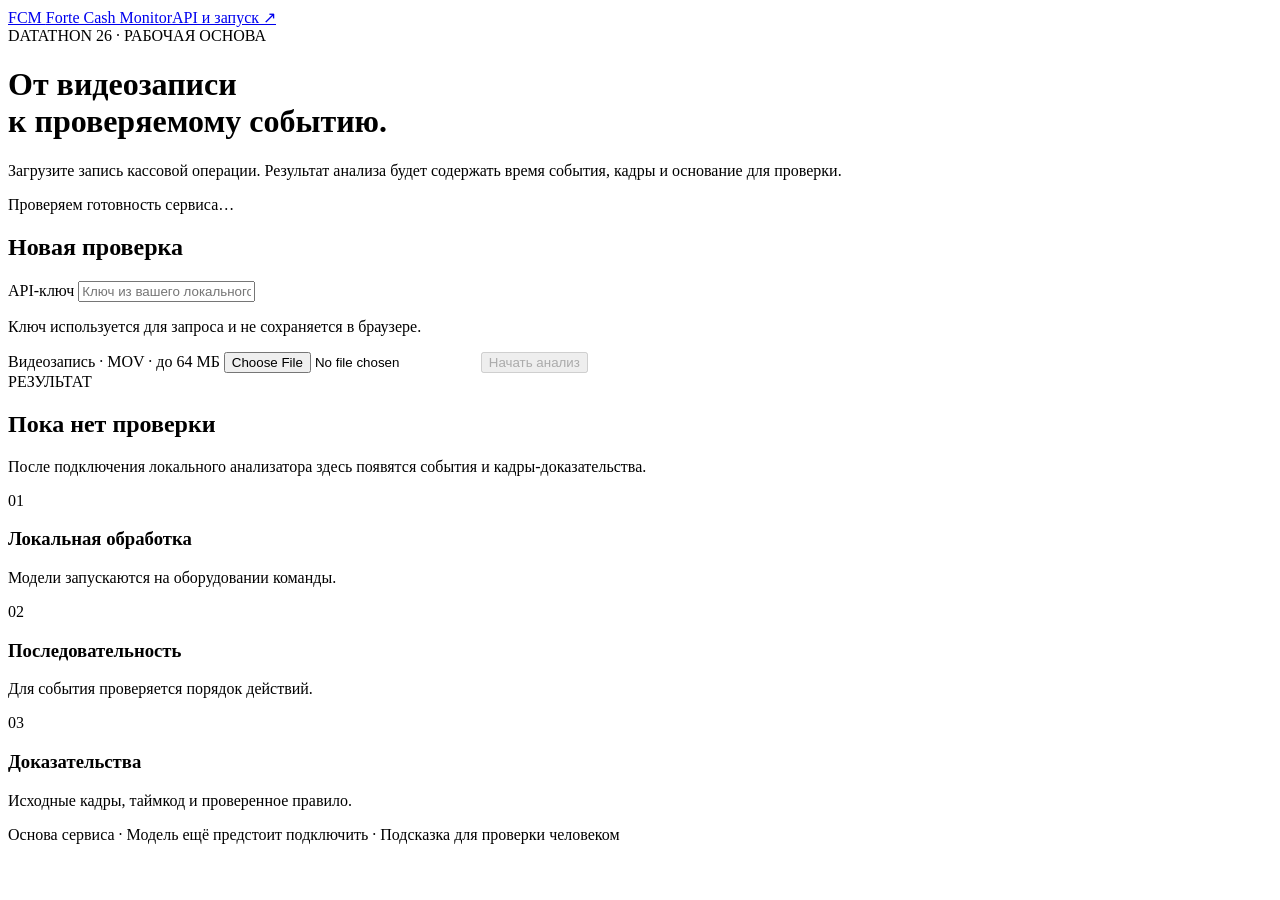
==== frontend/index.html @ 841b445e "Initialize local video review service foundation" ====
<!doctype html>
<html lang="ru">
<head>
  <meta charset="utf-8">
  <meta name="viewport" content="width=device-width, initial-scale=1">
  <title>Forte Cash Monitor</title>
  <link rel="stylesheet" href="/static/app.css">
  <script src="/static/app.js" defer></script>
</head>
<body>
  <header><a class="brand" href="/">FCM <span>Forte Cash Monitor</span></a><a href="/docs">API и запуск ↗</a></header>
  <main>
    <div class="eyebrow">DATATHON 26 · РАБОЧАЯ ОСНОВА</div>
    <h1>От видеозаписи<br>к проверяемому событию.</h1>
    <p class="intro">Загрузите запись кассовой операции. Результат анализа будет содержать время события, кадры и основание для проверки.</p>
    <div id="readiness" class="notice" role="status">Проверяем готовность сервиса…</div>
    <div class="layout">
      <section class="panel">
        <h2>Новая проверка</h2>
        <form id="upload-form">
          <label for="api-key">API-ключ</label>
          <input id="api-key" type="password" autocomplete="off" placeholder="Ключ из вашего локального .env" required>
          <p class="hint">Ключ используется для запроса и не сохраняется в браузере.</p>
          <label for="video-file">Видеозапись · MOV · до 64 МБ</label>
          <input id="video-file" type="file" accept=".mov,video/quicktime" required>
          <button id="submit-button" type="submit" disabled>Начать анализ</button>
        </form>
      </section>
      <section class="panel result-panel" aria-live="polite">
        <div class="eyebrow">РЕЗУЛЬТАТ</div>
        <h2 id="result-title">Пока нет проверки</h2>
        <p id="result-description">После подключения локального анализатора здесь появятся события и кадры-доказательства.</p>
        <div id="events"></div>
      </section>
    </div>
    <section class="steps" aria-label="Как работает сервис">
      <div><span>01</span><h3>Локальная обработка</h3><p>Модели запускаются на оборудовании команды.</p></div>
      <div><span>02</span><h3>Последовательность</h3><p>Для события проверяется порядок действий.</p></div>
      <div><span>03</span><h3>Доказательства</h3><p>Исходные кадры, таймкод и проверенное правило.</p></div>
    </section>
  </main>
  <footer>Основа сервиса · Модель ещё предстоит подключить · Подсказка для проверки человеком</footer>
</body>
</html>
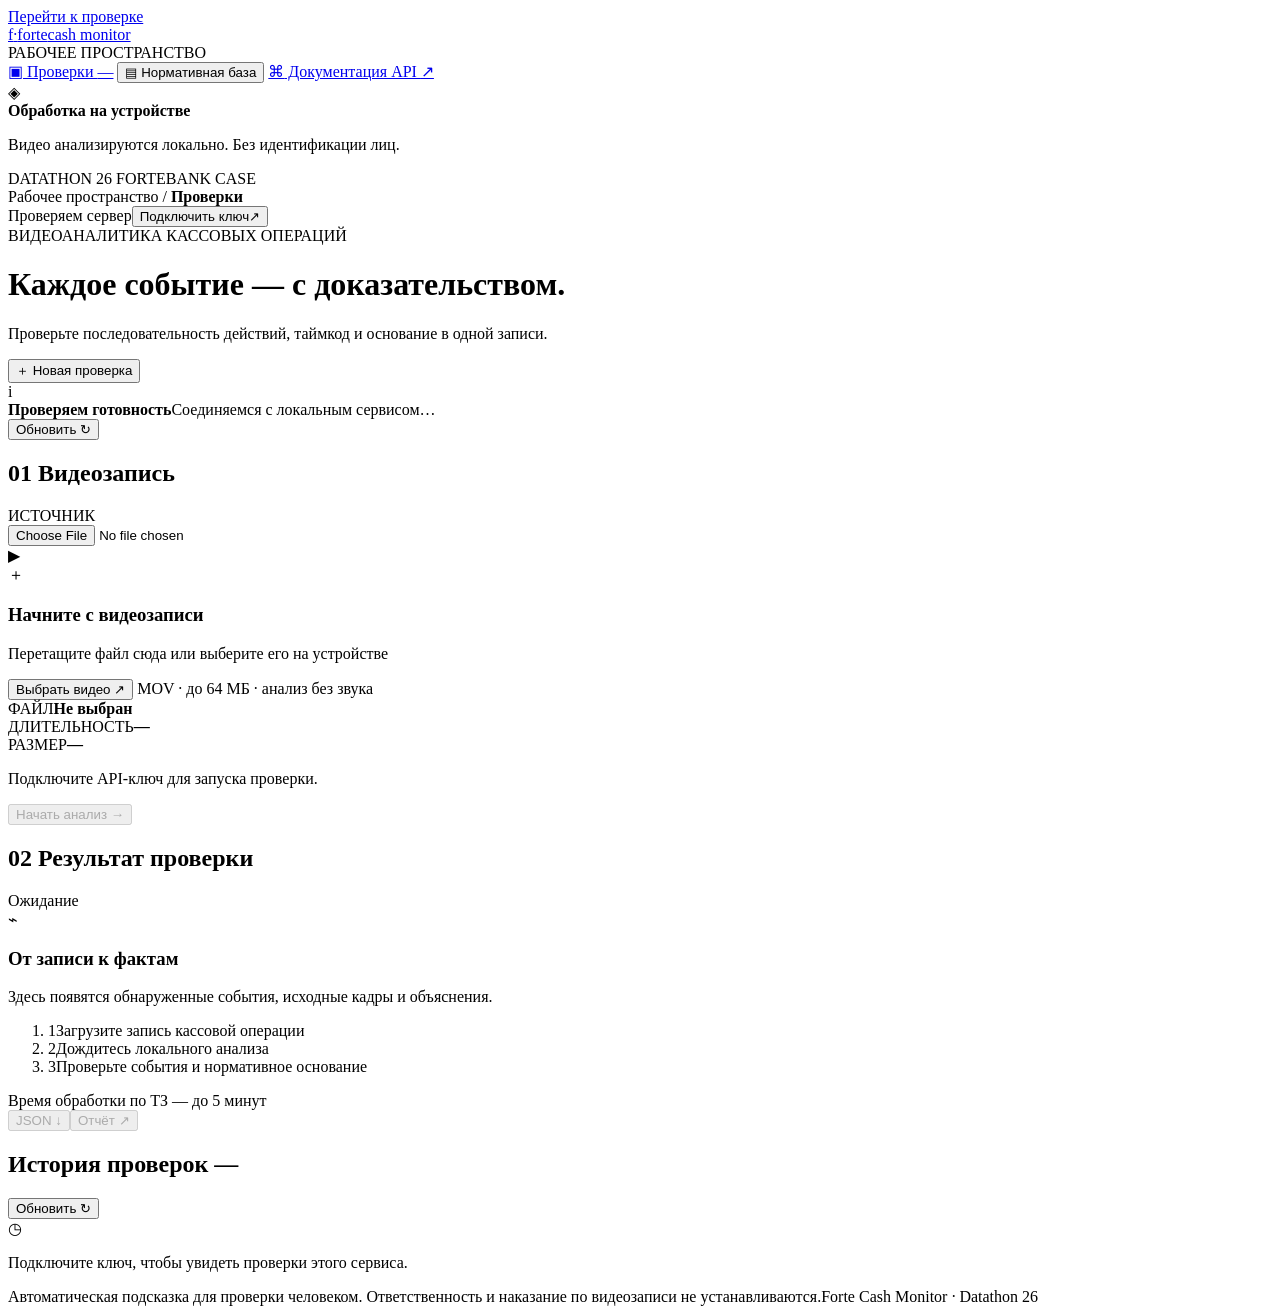
==== commit b71e026d: "Build video review workspace and reliable API integration layer" ====
--- a/frontend/index.html
+++ b/frontend/index.html
@@ -1,44 +1,319 @@
 <!doctype html>
 <html lang="ru">
-<head>
-  <meta charset="utf-8">
-  <meta name="viewport" content="width=device-width, initial-scale=1">
-  <title>Forte Cash Monitor</title>
-  <link rel="stylesheet" href="/static/app.css">
-  <script src="/static/app.js" defer></script>
-</head>
-<body>
-  <header><a class="brand" href="/">FCM <span>Forte Cash Monitor</span></a><a href="/docs">API и запуск ↗</a></header>
-  <main>
-    <div class="eyebrow">DATATHON 26 · РАБОЧАЯ ОСНОВА</div>
-    <h1>От видеозаписи<br>к проверяемому событию.</h1>
-    <p class="intro">Загрузите запись кассовой операции. Результат анализа будет содержать время события, кадры и основание для проверки.</p>
-    <div id="readiness" class="notice" role="status">Проверяем готовность сервиса…</div>
-    <div class="layout">
-      <section class="panel">
-        <h2>Новая проверка</h2>
-        <form id="upload-form">
-          <label for="api-key">API-ключ</label>
-          <input id="api-key" type="password" autocomplete="off" placeholder="Ключ из вашего локального .env" required>
-          <p class="hint">Ключ используется для запроса и не сохраняется в браузере.</p>
-          <label for="video-file">Видеозапись · MOV · до 64 МБ</label>
-          <input id="video-file" type="file" accept=".mov,video/quicktime" required>
-          <button id="submit-button" type="submit" disabled>Начать анализ</button>
-        </form>
-      </section>
-      <section class="panel result-panel" aria-live="polite">
-        <div class="eyebrow">РЕЗУЛЬТАТ</div>
-        <h2 id="result-title">Пока нет проверки</h2>
-        <p id="result-description">После подключения локального анализатора здесь появятся события и кадры-доказательства.</p>
-        <div id="events"></div>
-      </section>
+  <head>
+    <meta charset="utf-8" />
+    <meta name="viewport" content="width=device-width, initial-scale=1" />
+    <meta
+      name="description"
+      content="Локальная проверка кассовых операций: видео, события, таймкоды и кадры-доказательства."
+    />
+    <title>Forte Cash Monitor · Проверки</title>
+    <link rel="icon" href="/static/favicon.svg" type="image/svg+xml" />
+    <link rel="stylesheet" href="/static/app.css" />
+    <script src="/static/app.js" defer></script>
+  </head>
+  <body>
+    <a class="skip-link" href="#workspace">Перейти к проверке</a>
+    <aside class="sidebar">
+      <a class="brand" href="/" aria-label="Forte Cash Monitor — главная"
+        ><span class="brand-mark">f<span>·</span></span
+        ><span>forte<span class="brand-sub">cash monitor</span></span></a
+      >
+      <div class="sidebar-label">РАБОЧЕЕ ПРОСТРАНСТВО</div>
+      <nav aria-label="Основная навигация">
+        <a class="nav-item active" href="#workspace"
+          ><span aria-hidden="true">▣</span> Проверки
+          <span class="nav-count" id="nav-count">—</span></a
+        >
+        <button class="nav-item" id="rules-button">
+          <span aria-hidden="true">▤</span> Нормативная база
+        </button>
+        <a class="nav-item" href="/docs"
+          ><span aria-hidden="true">⌘</span> Документация API
+          <span class="nav-arrow" aria-hidden="true">↗</span></a
+        >
+      </nav>
+      <div class="sidebar-bottom">
+        <div class="privacy-icon" aria-hidden="true">◈</div>
+        <strong>Обработка на устройстве</strong>
+        <p>Видео анализируются локально. Без идентификации лиц.</p>
+        <div class="sidebar-foot">DATATHON 26 <span>FORTEBANK CASE</span></div>
+      </div>
+    </aside>
+    <div class="shell">
+      <header class="topbar">
+        <div class="breadcrumb">
+          Рабочее пространство <span>/</span> <strong>Проверки</strong>
+        </div>
+        <div class="topbar-actions">
+          <span class="server-status" id="server-status"
+            ><i></i> Проверяем сервер</span
+          ><button class="connection-button" id="connection-button">
+            <span id="connection-dot" class="connection-dot"></span
+            ><span id="connection-label">Подключить ключ</span
+            ><span aria-hidden="true">↗</span>
+          </button>
+        </div>
+      </header>
+      <main id="workspace">
+        <div class="page-heading">
+          <div>
+            <div class="eyebrow">ВИДЕОАНАЛИТИКА КАССОВЫХ ОПЕРАЦИЙ</div>
+            <h1>Каждое событие — с доказательством.</h1>
+            <p>
+              Проверьте последовательность действий, таймкод и основание в одной
+              записи.
+            </p>
+          </div>
+          <button id="new-check" class="button secondary">
+            <span aria-hidden="true">＋</span> Новая проверка
+          </button>
+        </div>
+        <div id="readiness" class="readiness" role="status">
+          <span class="notice-icon" aria-hidden="true">i</span>
+          <div>
+            <strong id="readiness-title">Проверяем готовность</strong
+            ><span id="readiness-text">Соединяемся с локальным сервисом…</span>
+          </div>
+          <button id="refresh-service" class="text-button">Обновить ↻</button>
+        </div>
+        <div class="workspace-grid">
+          <section class="panel source-panel" aria-labelledby="source-heading">
+            <div class="panel-heading">
+              <h2 id="source-heading">
+                <span class="section-number">01</span> Видеозапись
+              </h2>
+              <span class="subtle-label">ИСТОЧНИК</span>
+            </div>
+            <input
+              id="video-file"
+              class="sr-only"
+              type="file"
+              accept=".mov,video/quicktime"
+              aria-label="Выбрать MOV-видео"
+            />
+            <div class="video-area" id="video-area">
+              <div class="dropzone" id="dropzone">
+                <div class="upload-illustration" aria-hidden="true">
+                  <div class="video-symbol">▶</div>
+                  <span class="upload-plus">＋</span>
+                </div>
+                <h3>Начните с видеозаписи</h3>
+                <p>Перетащите файл сюда или выберите его на устройстве</p>
+                <button id="choose-file" class="button dark">
+                  Выбрать видео <span aria-hidden="true">↗</span>
+                </button>
+                <span class="format-hint" id="format-hint"
+                  >MOV · до 64 МБ · анализ без звука</span
+                >
+              </div>
+              <video
+                id="video-player"
+                controls
+                muted
+                playsinline
+                preload="metadata"
+                hidden
+                aria-label="Исходная видеозапись"
+              ></video>
+              <div class="video-message" id="video-message" hidden>
+                <span aria-hidden="true">▷</span>
+                <p>Исходное видео этой проверки хранится на сервере.</p>
+                <button id="load-source" class="button secondary">
+                  Открыть исходное видео
+                </button>
+              </div>
+            </div>
+            <p id="video-warning" class="inline-warning" hidden>
+              Браузер не воспроизводит этот кодек MOV. Это не определяет, сможет
+              ли обработать видео локальный анализатор.
+            </p>
+            <div class="file-info">
+              <div>
+                <span>ФАЙЛ</span><strong id="file-name">Не выбран</strong>
+              </div>
+              <div>
+                <span>ДЛИТЕЛЬНОСТЬ</span><strong id="file-duration">—</strong>
+              </div>
+              <div><span>РАЗМЕР</span><strong id="file-size">—</strong></div>
+            </div>
+            <div class="timeline-section" id="timeline-section" hidden>
+              <div class="timeline-label">
+                <span>События на записи</span
+                ><span id="timeline-duration"></span>
+              </div>
+              <div id="timeline" class="timeline"></div>
+            </div>
+            <div class="upload-actions">
+              <p id="upload-help">Подключите API-ключ для запуска проверки.</p>
+              <button id="analyze-button" class="button primary" disabled>
+                Начать анализ <span aria-hidden="true">→</span>
+              </button>
+            </div>
+            <p id="upload-error" class="form-error" role="alert" hidden></p>
+          </section>
+          <section class="panel result-panel" aria-labelledby="result-heading">
+            <div class="panel-heading">
+              <h2 id="result-heading">
+                <span class="section-number">02</span> Результат проверки
+              </h2>
+              <span class="status-tag" id="result-badge">Ожидание</span>
+            </div>
+            <div class="result-body" id="result-body" aria-live="polite">
+              <div class="result-empty">
+                <div class="empty-symbol" aria-hidden="true">⌁</div>
+                <h3>От записи к фактам</h3>
+                <p>
+                  Здесь появятся обнаруженные события, исходные кадры и
+                  объяснения.
+                </p>
+                <ol class="result-steps">
+                  <li><span>1</span>Загрузите запись кассовой операции</li>
+                  <li><span>2</span>Дождитесь локального анализа</li>
+                  <li>
+                    <span>3</span>Проверьте события и нормативное основание
+                  </li>
+                </ol>
+              </div>
+            </div>
+            <div class="result-footer">
+              <span id="result-footer-text"
+                >Время обработки по ТЗ — до 5 минут</span
+              >
+              <div class="export-actions">
+                <button id="export-json" class="text-button" disabled>
+                  JSON ↓</button
+                ><button id="export-html" class="text-button" disabled>
+                  Отчёт ↗
+                </button>
+              </div>
+            </div>
+          </section>
+        </div>
+        <section class="panel history-panel" aria-labelledby="history-heading">
+          <div class="panel-heading">
+            <h2 id="history-heading">
+              История проверок
+              <span id="history-count" class="count-pill">—</span>
+            </h2>
+            <button id="refresh-history" class="text-button">Обновить ↻</button>
+          </div>
+          <div id="history-locked" class="history-empty">
+            <span aria-hidden="true">◷</span>
+            <p>Подключите ключ, чтобы увидеть проверки этого сервиса.</p>
+          </div>
+          <div class="table-scroll" id="history-table-wrap" hidden>
+            <table>
+              <thead>
+                <tr>
+                  <th>Видеозапись</th>
+                  <th>Загружено</th>
+                  <th>Статус</th>
+                  <th>События</th>
+                  <th><span class="sr-only">Открыть проверку</span></th>
+                </tr>
+              </thead>
+              <tbody id="history-body"></tbody>
+            </table>
+          </div>
+          <div class="pagination" id="pagination" hidden>
+            <span id="page-label"></span>
+            <div>
+              <button id="prev-page" class="text-button">← Назад</button
+              ><button id="next-page" class="text-button">Далее →</button>
+            </div>
+          </div>
+        </section>
+        <footer class="page-footer">
+          <span
+            >Автоматическая подсказка для проверки человеком. Ответственность и
+            наказание по видеозаписи не устанавливаются.</span
+          ><span>Forte Cash Monitor <i>·</i> Datathon 26</span>
+        </footer>
+      </main>
     </div>
-    <section class="steps" aria-label="Как работает сервис">
-      <div><span>01</span><h3>Локальная обработка</h3><p>Модели запускаются на оборудовании команды.</p></div>
-      <div><span>02</span><h3>Последовательность</h3><p>Для события проверяется порядок действий.</p></div>
-      <div><span>03</span><h3>Доказательства</h3><p>Исходные кадры, таймкод и проверенное правило.</p></div>
-    </section>
-  </main>
-  <footer>Основа сервиса · Модель ещё предстоит подключить · Подсказка для проверки человеком</footer>
-</body>
+    <dialog id="connection-dialog" aria-labelledby="connection-title">
+      <form id="connection-form">
+        <div class="dialog-top">
+          <span class="eyebrow">ДОСТУП К СЕРВИСУ</span
+          ><button
+            type="button"
+            class="icon-button"
+            data-close="connection-dialog"
+            aria-label="Закрыть"
+          >
+            ×
+          </button>
+        </div>
+        <h2 id="connection-title">Подключить API-ключ</h2>
+        <p>
+          Введите ключ команды для загрузки и просмотра проверок. Он хранится
+          только в памяти этой вкладки.
+        </p>
+        <label for="api-key">API-ключ</label
+        ><input
+          id="api-key"
+          type="password"
+          autocomplete="off"
+          spellcheck="false"
+          required
+          placeholder="Введите ключ сервиса"
+        />
+        <p id="connection-error" class="form-error" role="alert" hidden></p>
+        <div class="dialog-actions">
+          <button
+            id="lock-button"
+            class="button secondary"
+            type="button"
+            hidden
+          >
+            Отключиться</button
+          ><button id="connect-submit" class="button primary" type="submit">
+            Подключить →
+          </button>
+        </div>
+      </form>
+    </dialog>
+    <dialog id="rules-dialog" class="wide-dialog" aria-labelledby="rules-title">
+      <div class="dialog-top">
+        <span class="eyebrow">НОРМАТИВНЫЕ ОСНОВАНИЯ · РК</span
+        ><button
+          class="icon-button"
+          data-close="rules-dialog"
+          aria-label="Закрыть"
+        >
+          ×
+        </button>
+      </div>
+      <h2 id="rules-title">От наблюдения к основанию</h2>
+      <p>
+        Норма применяется после проверки условий и исключений. Наличие записи в
+        каталоге не означает, что модель уже умеет распознавать этот сценарий.
+      </p>
+      <div id="rules-content"></div>
+    </dialog>
+    <dialog
+      id="frame-dialog"
+      class="frame-dialog"
+      aria-labelledby="frame-caption"
+    >
+      <div class="dialog-top">
+        <strong id="frame-caption"></strong
+        ><button
+          class="icon-button"
+          data-close="frame-dialog"
+          aria-label="Закрыть кадр"
+        >
+          ×
+        </button>
+      </div>
+      <img id="frame-image" alt="" /><a
+        id="frame-download"
+        class="button secondary"
+        download="evidence.jpg"
+        >Скачать JPEG ↓</a
+      >
+    </dialog>
+    <div id="toast" class="toast" role="status" hidden></div>
+  </body>
 </html>
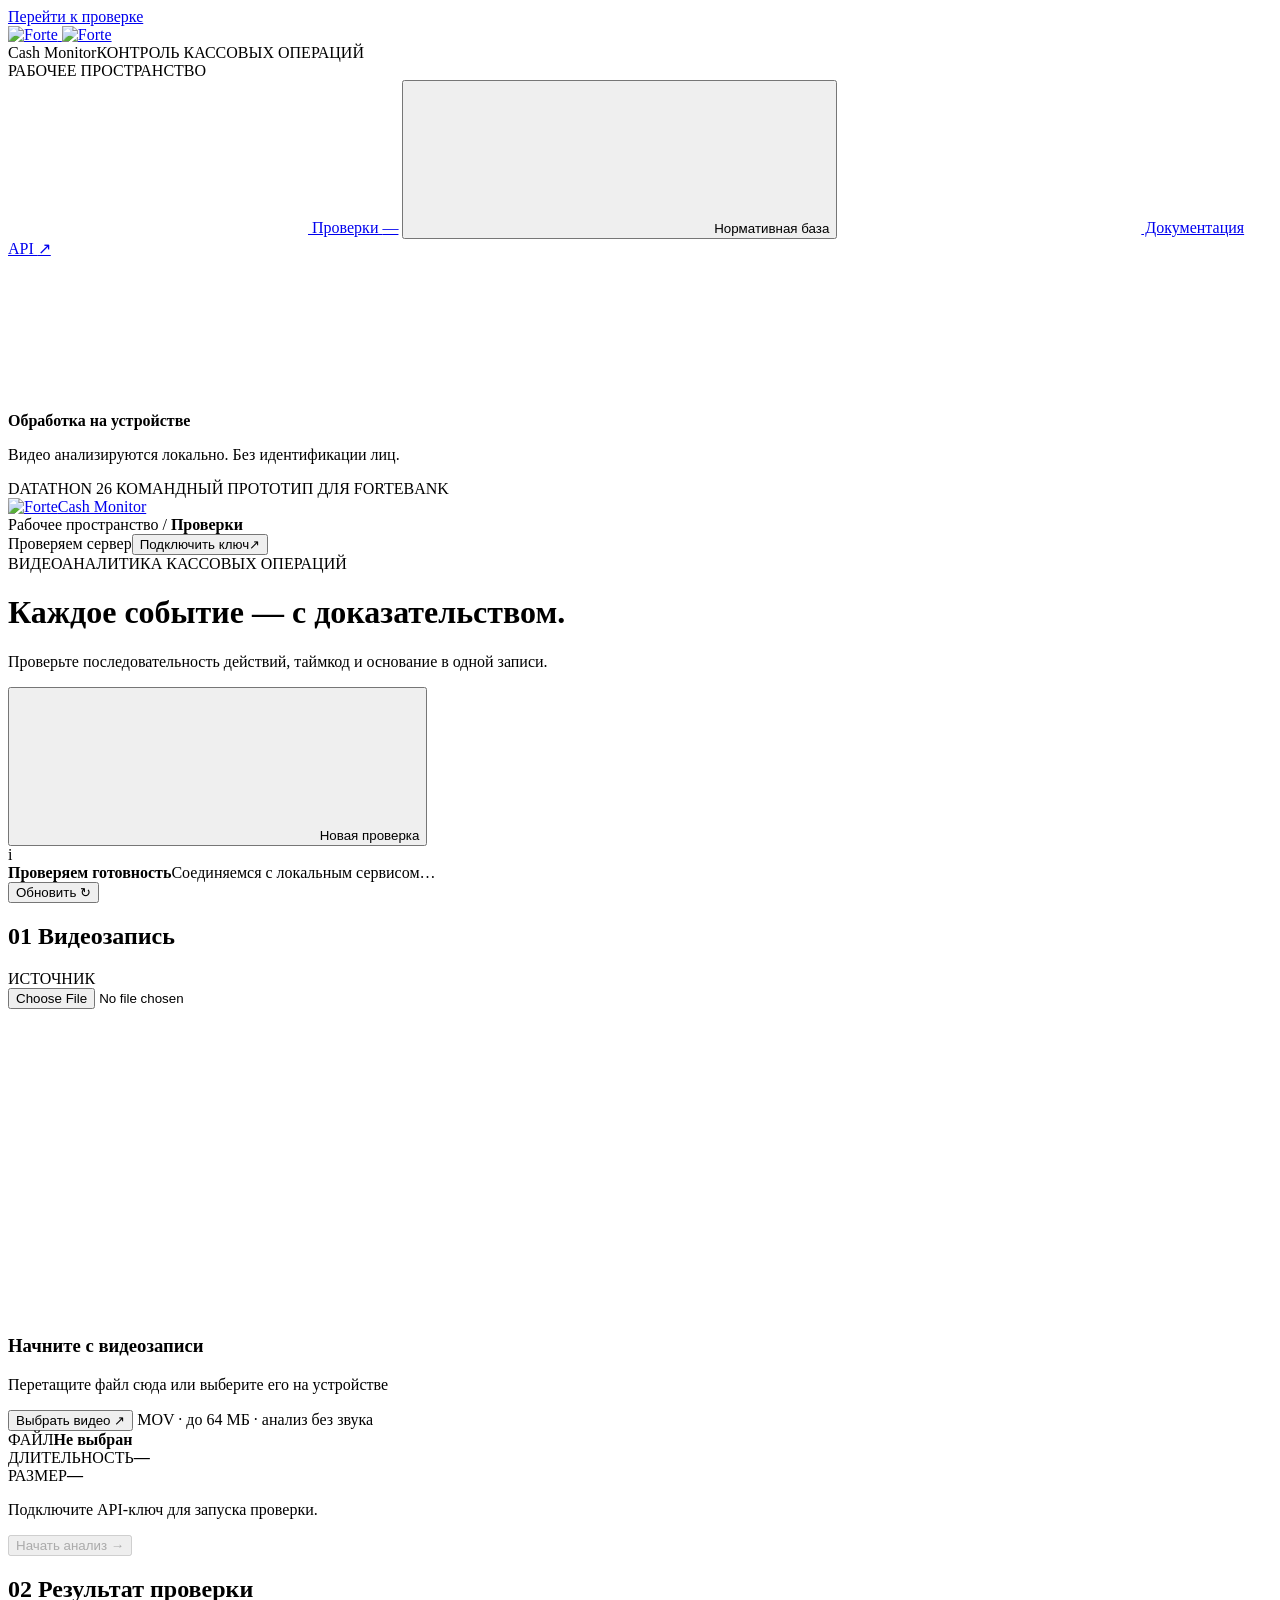
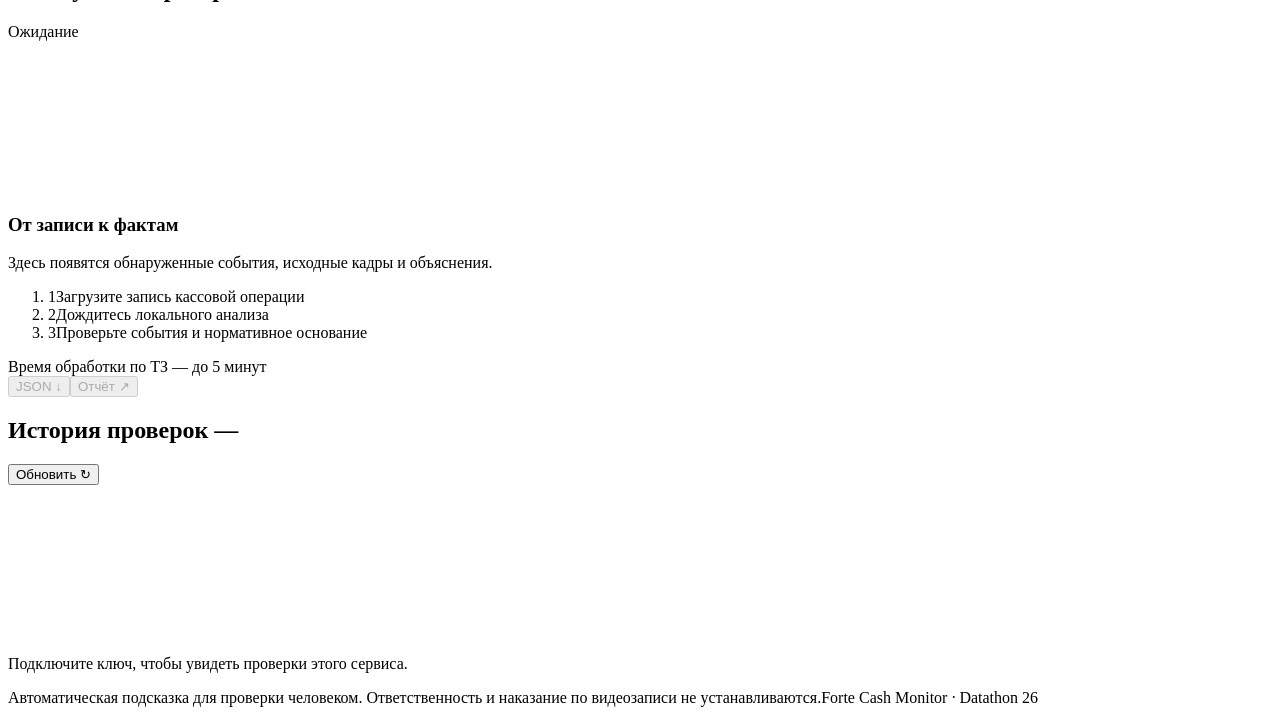
==== commit d7b53a1b: "Align review workspace with official Forte brand identity" ====
--- a/frontend/index.html
+++ b/frontend/index.html
@@ -15,33 +15,76 @@
   <body>
     <a class="skip-link" href="#workspace">Перейти к проверке</a>
     <aside class="sidebar">
-      <a class="brand" href="/" aria-label="Forte Cash Monitor — главная"
-        ><span class="brand-mark">f<span>·</span></span
-        ><span>forte<span class="brand-sub">cash monitor</span></span></a
-      >
+      <a class="brand" href="/" aria-label="Forte Cash Monitor — главная">
+        <img
+          class="brand-logo"
+          src="/static/brand/forte-magenta.svg"
+          width="142"
+          height="42"
+          alt="Forte"
+        />
+        <img
+          class="brand-icon"
+          src="/static/favicon.svg"
+          width="40"
+          height="40"
+          alt="Forte"
+        />
+      </a>
+      <div class="product-name">
+        Cash Monitor<span>КОНТРОЛЬ КАССОВЫХ ОПЕРАЦИЙ</span>
+      </div>
       <div class="sidebar-label">РАБОЧЕЕ ПРОСТРАНСТВО</div>
       <nav aria-label="Основная навигация">
         <a class="nav-item active" href="#workspace"
-          ><span aria-hidden="true">▣</span> Проверки
-          <span class="nav-count" id="nav-count">—</span></a
+          ><span aria-hidden="true"
+            ><svg class="icon" aria-hidden="true">
+              <use href="/static/icons.svg#scan"></use></svg
+          ></span>
+          Проверки <span class="nav-count" id="nav-count">—</span></a
         >
         <button class="nav-item" id="rules-button">
-          <span aria-hidden="true">▤</span> Нормативная база
+          <span aria-hidden="true"
+            ><svg class="icon" aria-hidden="true">
+              <use href="/static/icons.svg#rules"></use></svg
+          ></span>
+          Нормативная база
         </button>
         <a class="nav-item" href="/docs"
-          ><span aria-hidden="true">⌘</span> Документация API
+          ><span aria-hidden="true"
+            ><svg class="icon" aria-hidden="true">
+              <use href="/static/icons.svg#code"></use></svg
+          ></span>
+          Документация API
           <span class="nav-arrow" aria-hidden="true">↗</span></a
         >
       </nav>
       <div class="sidebar-bottom">
-        <div class="privacy-icon" aria-hidden="true">◈</div>
+        <div class="privacy-icon" aria-hidden="true">
+          <svg class="icon" aria-hidden="true">
+            <use href="/static/icons.svg#shield"></use>
+          </svg>
+        </div>
         <strong>Обработка на устройстве</strong>
         <p>Видео анализируются локально. Без идентификации лиц.</p>
-        <div class="sidebar-foot">DATATHON 26 <span>FORTEBANK CASE</span></div>
+        <div class="sidebar-foot">
+          DATATHON 26 <span>КОМАНДНЫЙ ПРОТОТИП ДЛЯ FORTEBANK</span>
+        </div>
       </div>
     </aside>
     <div class="shell">
       <header class="topbar">
+        <a
+          class="mobile-brand"
+          href="/"
+          aria-label="Forte Cash Monitor — главная"
+          ><img
+            src="/static/brand/forte-magenta.svg"
+            width="90"
+            height="27"
+            alt="Forte"
+          /><span>Cash Monitor</span></a
+        >
         <div class="breadcrumb">
           Рабочее пространство <span>/</span> <strong>Проверки</strong>
         </div>
@@ -66,7 +109,11 @@
             </p>
           </div>
           <button id="new-check" class="button secondary">
-            <span aria-hidden="true">＋</span> Новая проверка
+            <span aria-hidden="true"
+              ><svg class="icon" aria-hidden="true">
+                <use href="/static/icons.svg#plus"></use></svg
+            ></span>
+            Новая проверка
           </button>
         </div>
         <div id="readiness" class="readiness" role="status">
@@ -75,7 +122,13 @@
             <strong id="readiness-title">Проверяем готовность</strong
             ><span id="readiness-text">Соединяемся с локальным сервисом…</span>
           </div>
-          <button id="refresh-service" class="text-button">Обновить ↻</button>
+          <button
+            id="refresh-service"
+            class="text-button"
+            aria-label="Обновить готовность сервиса"
+          >
+            Обновить ↻
+          </button>
         </div>
         <div class="workspace-grid">
           <section class="panel source-panel" aria-labelledby="source-heading">
@@ -95,8 +148,15 @@
             <div class="video-area" id="video-area">
               <div class="dropzone" id="dropzone">
                 <div class="upload-illustration" aria-hidden="true">
-                  <div class="video-symbol">▶</div>
-                  <span class="upload-plus">＋</span>
+                  <div class="video-symbol">
+                    <svg class="icon" aria-hidden="true">
+                      <use href="/static/icons.svg#video"></use>
+                    </svg>
+                  </div>
+                  <span class="upload-plus"
+                    ><svg class="icon" aria-hidden="true">
+                      <use href="/static/icons.svg#plus"></use></svg
+                  ></span>
                 </div>
                 <h3>Начните с видеозаписи</h3>
                 <p>Перетащите файл сюда или выберите его на устройстве</p>
@@ -161,7 +221,11 @@
             </div>
             <div class="result-body" id="result-body" aria-live="polite">
               <div class="result-empty">
-                <div class="empty-symbol" aria-hidden="true">⌁</div>
+                <div class="empty-symbol" aria-hidden="true">
+                  <svg class="icon" aria-hidden="true">
+                    <use href="/static/icons.svg#scan"></use>
+                  </svg>
+                </div>
                 <h3>От записи к фактам</h3>
                 <p>
                   Здесь появятся обнаруженные события, исходные кадры и
@@ -199,7 +263,10 @@
             <button id="refresh-history" class="text-button">Обновить ↻</button>
           </div>
           <div id="history-locked" class="history-empty">
-            <span aria-hidden="true">◷</span>
+            <span aria-hidden="true"
+              ><svg class="icon" aria-hidden="true">
+                <use href="/static/icons.svg#history"></use></svg
+            ></span>
             <p>Подключите ключ, чтобы увидеть проверки этого сервиса.</p>
           </div>
           <div class="table-scroll" id="history-table-wrap" hidden>
